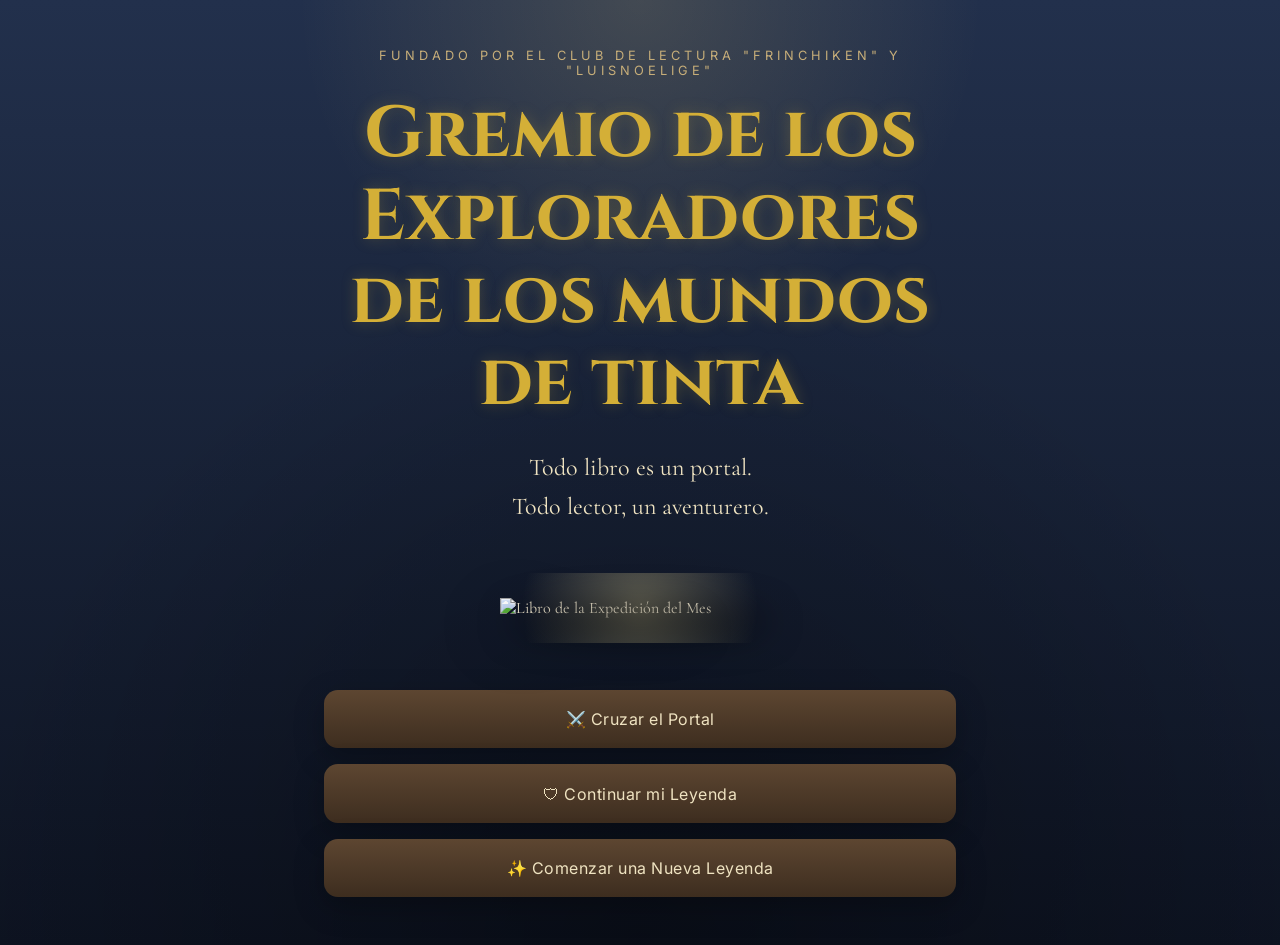
==== index.html @ 83ee89a5 "2" ====
<!DOCTYPE html>
<html lang="es">

<head>

    <meta charset="UTF-8">
    <meta name="viewport" content="width=device-width, initial-scale=1.0">

    <title>Gremio de Exploradores de los mundos de tinta</title>

    <!-- Google Fonts -->
    <link rel="preconnect" href="https://fonts.googleapis.com">
    <link rel="preconnect" href="https://fonts.gstatic.com" crossorigin>

    <link href="https://fonts.googleapis.com/css2?family=Cinzel:wght@400;600;700&family=Cormorant+Garamond:wght@400;500;600;700&family=Inter:wght@400;500;600&display=swap" rel="stylesheet">

    <!-- CSS -->
    <link rel="stylesheet" href="css/reset.css">
    <link rel="stylesheet" href="css/variables.css">
    <link rel="stylesheet" href="css/landing.css">

</head>

<body>

<main class="guild">

    <header class="hero">

        <p class="hero-subtitle">
            Fundado por el club de lectura "Frinchiken" y "LuisNoElige"
        </p>

        <h1>
            Gremio de los Exploradores de los mundos de tinta
        </h1>

        <p class="hero-text">
            Todo libro es un portal.<br>
            Todo lector, un aventurero.
        </p>

    </header>

    <section class="book-area">

        <div class="book-pedestal">

            <div class="guild-book">

                <div class="book-light"></div>

                <img
                    src="assets/images/book-placeholder.png"
                    alt="Libro de la Expedición del Mes">

            </div>

        </div>

    </section>

    <section class="actions">

        <button class="guild-button primary">
            ⚔️ Cruzar el Portal
            
        </button>

        <button class="guild-button">
            🛡 Continuar mi Leyenda
        </button>

        <button class="guild-button">
            ✨ Comenzar una Nueva Leyenda
        </button>

    </section>

</main>

<script src="js/landing.js"></script>

</body>
</html>
---- css/variables.css ----
:root{

    /* ===== COLORES ===== */

    --night:#0d1321;
    --night-light:#18233b;

    --wood:#3d2d1f;
    --wood-light:#5d4631;

    --gold:#d4af37;
    --gold-soft:#f3d57c;

    --parchment:#efe3c1;

    --text:#f6edd5;

    --magic:#89d7ff;

    /* ===== SOMBRAS ===== */

    --shadow-book:
        0 25px 60px rgba(0,0,0,.55);

    --shadow-soft:
        0 10px 30px rgba(0,0,0,.25);

    /* ===== BORDES ===== */

    --radius:18px;

    /* ===== ESPACIADO ===== */

    --space-xs:.5rem;
    --space-s:1rem;
    --space-m:2rem;
    --space-l:3rem;
    --space-xl:5rem;

    /* ===== TRANSICIONES ===== */

    --transition:.35s ease;

}
---- css/landing.css ----
/* ===========================
   LANDING - GREMIO
=========================== */

body{

    min-height:100vh;

    background:

        radial-gradient(circle at top,
        rgba(255,220,120,.15),
        transparent 30%),

        radial-gradient(circle at bottom,
        rgba(0,0,0,.35),
        transparent 60%),

        linear-gradient(
        180deg,
        #22304c,
        #0d1321);

    color:var(--text);

    font-family:"Cormorant Garamond", serif;

}

/* ===========================
        CONTENEDOR
=========================== */

.guild{

    width:min(92%,680px);

    margin:auto;

    min-height:100vh;

    display:flex;

    flex-direction:column;

    justify-content:center;

    align-items:center;

    gap:2.5rem;

    padding:3rem 1.5rem;

}

/* ===========================
          HERO
=========================== */

.hero{

    text-align:center;

}

.hero-subtitle{

    font-family:"Inter",sans-serif;

    text-transform:uppercase;

    letter-spacing:4px;

    font-size:.8rem;

    color:#c7ae79;

    margin-bottom:1rem;

}

.hero h1{

    font-family:"Cinzel",serif;

    font-size:clamp(2.8rem,7vw,4.5rem);

    line-height:1.15;

    color:var(--gold);

    text-shadow:

        0 0 15px rgba(212,175,55,.25);

}

.hero-text{

    margin-top:1.5rem;

    font-size:1.5rem;

    line-height:1.6;

    color:var(--parchment);

}

/* ===========================
      LIBRO
=========================== */

.book-area{

    display:flex;

    justify-content:center;

    width:100%;

}

.book-pedestal{

    position:relative;

    padding:2rem;

}

.book-pedestal::after{

    content:"";

    position:absolute;

    left:50%;

    bottom:10px;

    transform:translateX(-50%);

    width:260px;

    height:35px;

    border-radius:50%;

    background:rgba(0,0,0,.45);

    filter:blur(18px);

}

.guild-book{

    position:relative;

    width:280px;

    transition:all .35s ease;

}

.guild-book:hover{

    transform:

        translateY(-10px)

        scale(1.03);

}

.guild-book img{

    width:100%;

    display:block;

    filter:drop-shadow(0 20px 35px rgba(0,0,0,.45));

}

.book-light{

    position:absolute;

    inset:-25px;

    background:

        radial-gradient(circle,
        rgba(248,231,163,.35),
        transparent 70%);

    animation:pulse 3s infinite;

}

/* ===========================
      BOTONES
=========================== */

.actions{

    width:100%;

    display:flex;

    flex-direction:column;

    gap:1rem;

}

.guild-button{

    padding:1.2rem;

    border:none;

    border-radius:14px;

    cursor:pointer;

    background:

        linear-gradient(
        180deg,
        #5d4631,
        #3d2d1f);

    color:var(--parchment);

    font-family:"Inter",sans-serif;

    font-size:1rem;

    letter-spacing:.5px;

    transition:.35s;

    box-shadow:var(--shadow-soft);

}

.guild-button:hover{

    transform:translateY(-3px);

    border:1px solid var(--gold);

    box-shadow:

        0 0 20px rgba(212,175,55,.25);

}

/* ===========================
      ANIMACIONES
=========================== */

@keyframes pulse{

    0%{

        opacity:.45;

    }

    50%{

        opacity:1;

    }

    100%{

        opacity:.45;

    }

}
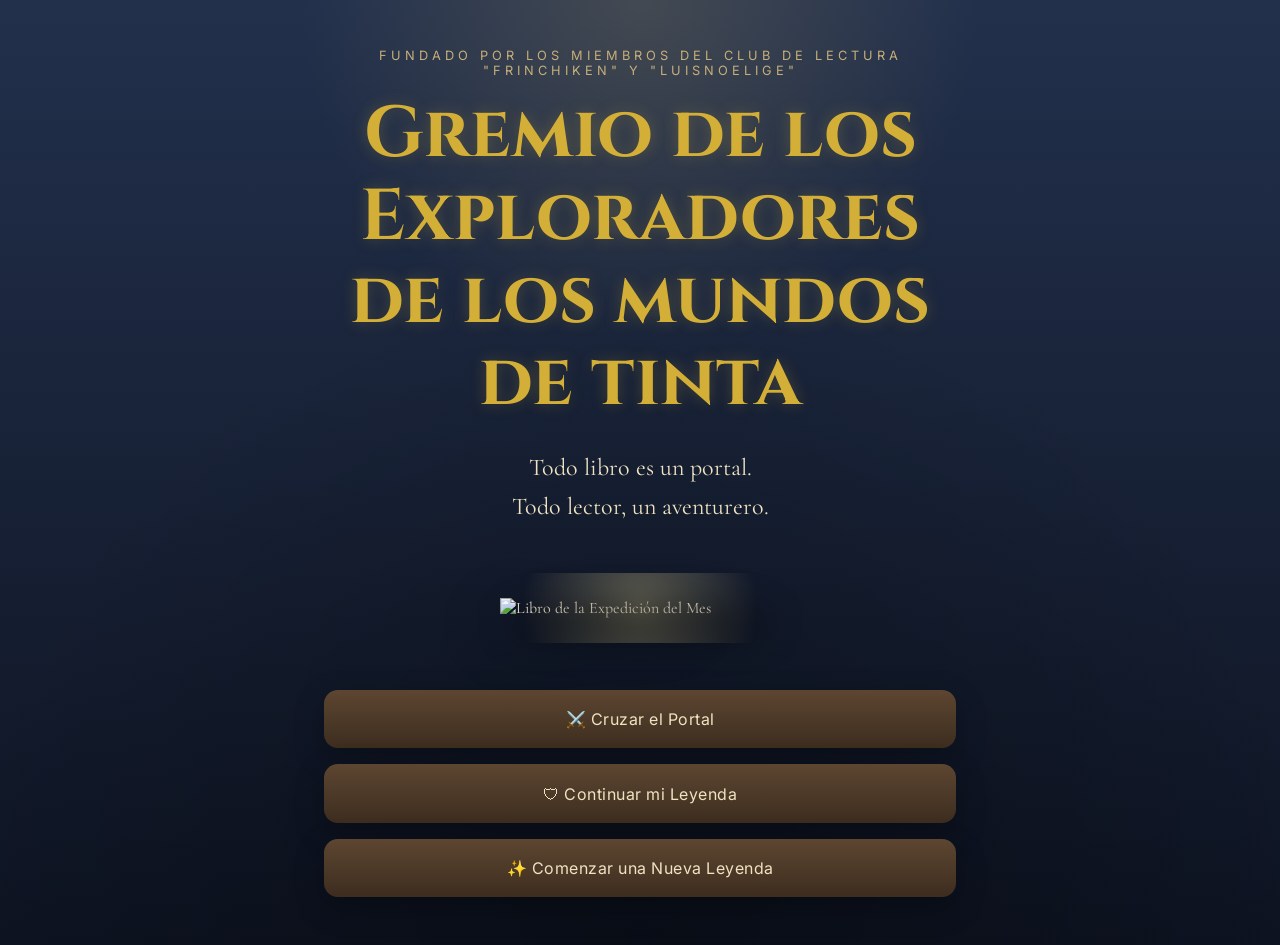
==== commit 7667edf5: "1545" ====
--- a/index.html
+++ b/index.html
@@ -28,7 +28,7 @@
     <header class="hero">
 
         <p class="hero-subtitle">
-            Fundado por el club de lectura "Frinchiken" y "LuisNoElige"
+            Fundado por los miembros del club de lectura "Frinchiken" y "LuisNoElige"
         </p>
 
         <h1>
@@ -62,12 +62,11 @@
 
     <section class="actions">
 
-        <button class="guild-button primary">
+        <button class="guild-button primary" type="button" onclick="window.location.href='portal.html';">
             ⚔️ Cruzar el Portal
-            
         </button>
 
-        <button class="guild-button">
+        <button class="guild-button" type="button">
             🛡 Continuar mi Leyenda
         </button>
 
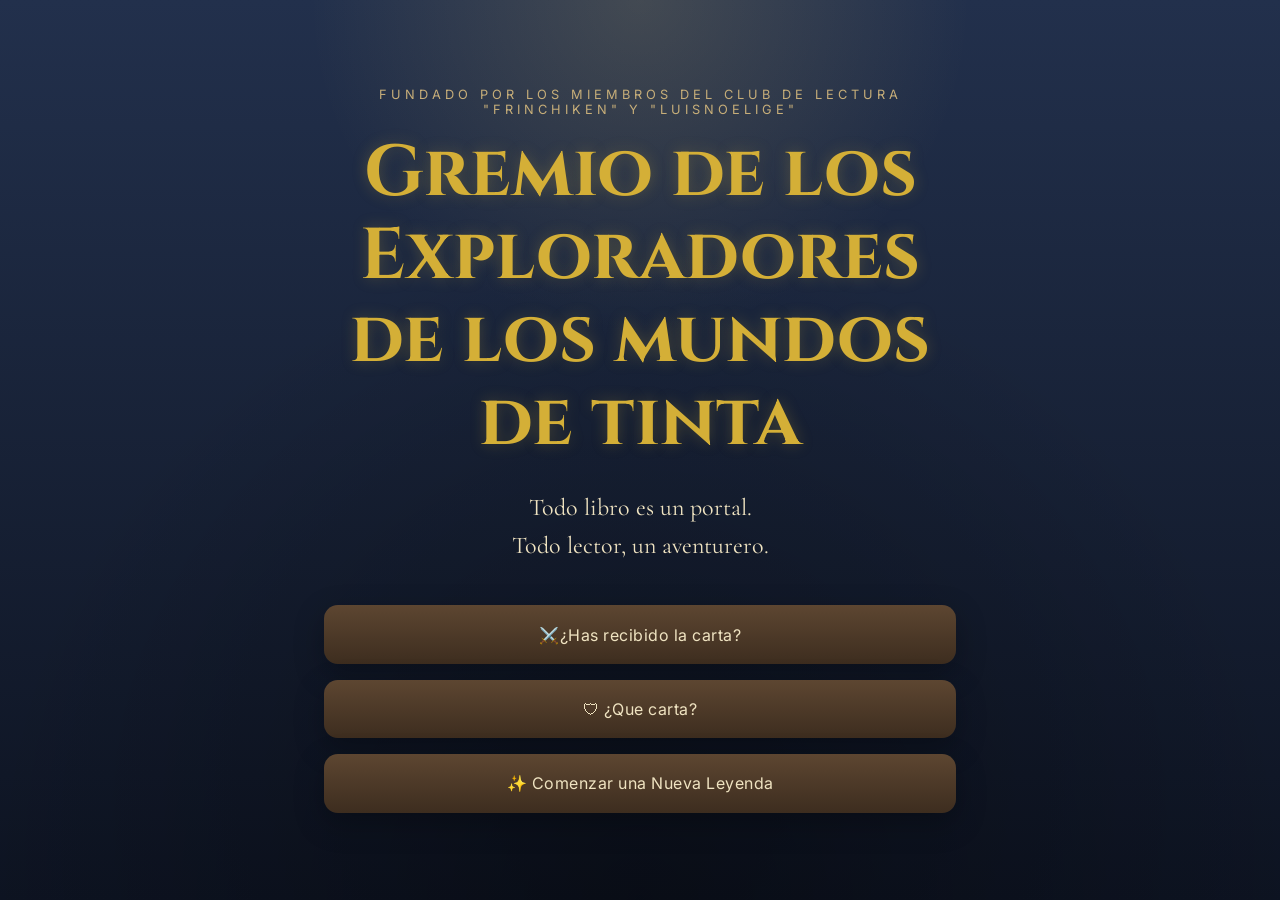
==== commit e716e56b: "1756" ====
--- a/index.html
+++ b/index.html
@@ -42,7 +42,7 @@
 
     </header>
 
-    <section class="book-area">
+    <!-- <section class="book-area">
 
         <div class="book-pedestal">
 
@@ -58,16 +58,16 @@
 
         </div>
 
-    </section>
+    </section> -->
 
     <section class="actions">
 
         <button class="guild-button primary" type="button" onclick="window.location.href='portal.html';">
-            ⚔️ Cruzar el Portal
+            ⚔️¿Has recibido la carta?
         </button>
 
         <button class="guild-button" type="button">
-            🛡 Continuar mi Leyenda
+            🛡 ¿Que carta?
         </button>
 
         <button class="guild-button">
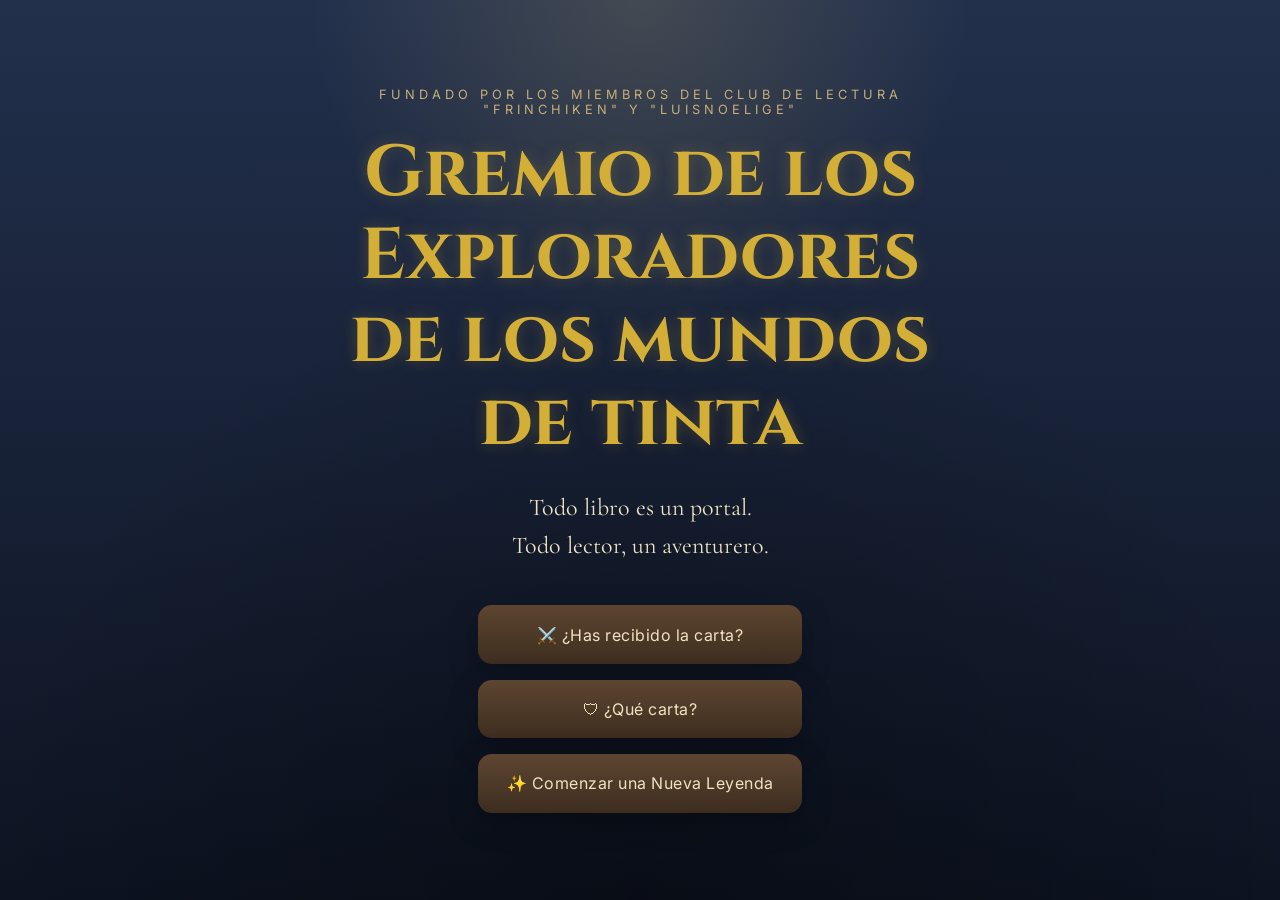
==== commit d0a5e7ef: "1757" ====
--- a/index.html
+++ b/index.html
@@ -62,19 +62,38 @@
 
     <section class="actions">
 
-        <button class="guild-button primary" type="button" onclick="window.location.href='portal.html';">
-            ⚔️¿Has recibido la carta?
+      
+    <button class="guild-button primary" id="btn-login" type="button">
+        ⚔️ ¿Has recibido la carta?
+    </button>
+
+    <form class="login-box hidden" id="login-form">
+        <div class="form-group">
+            <label for="username">Nombre del Aventurero</label>
+            <input type="text" id="username" placeholder="Ej. Elminster" required>
+        </div>
+        
+        <div class="form-group">
+            <label for="password">Palabra Mágica</label>
+            <input type="password" id="password" placeholder="••••••••" required>
+        </div>
+
+        <button type="submit" class="guild-button magic-btn">
+            ✨ Entrar al gremio
         </button>
+    </form>
 
-        <button class="guild-button" type="button">
-            🛡 ¿Que carta?
-        </button>
+    <button class="guild-button" type="button" onclick="window.location.href='lore.html';">
+        🛡 ¿Qué carta?
+    </button>
 
-        <button class="guild-button">
-            ✨ Comenzar una Nueva Leyenda
-        </button>
+    <button class="guild-button" type="button" onclick="window.location.href='registro.html';">
+        ✨ Comenzar una Nueva Leyenda
+    </button>
 
-    </section>
+</section>
+
+
 
 </main>
 
--- a/css/variables.css
+++ b/css/variables.css
@@ -42,3 +42,4 @@
     --transition:.35s ease;
 
 }
+
--- a/css/landing.css
+++ b/css/landing.css
@@ -200,64 +200,48 @@
 }
 
 /* ===========================
-      BOTONES
-=========================== */
-
-.actions{
-
-    width:100%;
-
-    display:flex;
-
-    flex-direction:column;
-
-    gap:1rem;
-
-}
-
-.guild-button{
-
-    padding:1.2rem;
-
-    border:none;
-
-    border-radius:14px;
-
-    cursor:pointer;
-
-    background:
-
-        linear-gradient(
-        180deg,
-        #5d4631,
-        #3d2d1f);
-
-    color:var(--parchment);
-
-    font-family:"Inter",sans-serif;
-
-    font-size:1rem;
-
-    letter-spacing:.5px;
-
-    transition:.35s;
-
-    box-shadow:var(--shadow-soft);
-
-}
-
-.guild-button:hover{
-
-    transform:translateY(-3px);
-
-    border:1px solid var(--gold);
-
-    box-shadow:
-
-        0 0 20px rgba(212,175,55,.25);
-
-}
-
+      CONTENEDOR DE BOTONES
+=========================== */
+
+.actions {
+    display: flex;
+    flex-direction: column;
+    align-items: stretch; /* Estira todos los botones para medir lo mismo */
+    width: max-content;   /* Ajusta la anchura global al botón con el texto más largo */
+    max-width: 90vw;      /* Seguridad para no desbordar en dispositivos móviles */
+    margin: 0 auto;
+    gap: 1rem;
+}
+
+.guild-button {
+    width: 100%;          /* Rena todo el ancho fijado por .actions */
+    box-sizing: border-box;
+    white-space: nowrap;  /* Mantiene el texto en una sola línea para no distorsionar la medida */
+    
+    display: flex;
+    align-items: center;
+    justify-content: center;
+    
+    padding: 1.2rem 1.8rem;
+    border: none;
+    border-radius: 14px;
+    cursor: pointer;
+
+    background: linear-gradient(180deg, #5d4631, #3d2d1f);
+    color: var(--parchment);
+    font-family: "Inter", sans-serif;
+    font-size: 1rem;
+    letter-spacing: .5px;
+
+    transition: all .35s ease;
+    box-shadow: var(--shadow-soft);
+}
+
+.guild-button:hover {
+    transform: translateY(-3px);
+    border: 1px solid var(--gold);
+    box-shadow: 0 0 20px rgba(212, 175, 55, .25);
+}
 /* ===========================
       ANIMACIONES
 =========================== */
@@ -283,3 +267,94 @@
     }
 
 }
+/* Contenedor de botones (necesita flexbox para empujar elementos hacia abajo) */
+/* .actions {
+    display: flex;
+    width: 100%;
+    flex-direction: column;
+    align-items: center;
+    gap: 1rem;
+    max-width: 400px;
+    margin: 0 auto;
+} */
+
+/* Caja de Login Mágica */
+.login-box {
+   width: 100%;
+    box-sizing: border-box; /* Crucial para que el padding no sume ancho extra */
+    background: rgba(10, 25, 47, 0.85);
+    border: 2px solid #64ffda;
+    border-radius: 8px;
+    padding: 1.5rem;
+    box-shadow: 0 0 20px rgba(100, 255, 218, 0.3),
+                inset 0 0 15px rgba(100, 255, 218, 0.1);
+    backdrop-filter: blur(5px);
+    
+    max-height: 300px;
+    opacity: 1;
+    overflow: hidden;
+    transition: all 0.4s ease-in-out;
+    
+}
+
+/* Estado oculto para la animación */
+.login-box.hidden {
+    max-height: 0;
+    opacity: 0;
+    padding-top: 0;
+    padding-bottom: 0;
+    border-color: transparent;
+    pointer-events: none;
+
+    /* Reglas esenciales para eliminar el margen fantasma */
+    margin-top: -1rem;  /* Anula exactamente el 'gap' extra de .actions */
+    border-width: 0;   /* Evita que el grosor del borde ocupe espacio */
+    overflow: hidden;  /* Asegura que nada se salga del área de 0px */
+}
+
+/* Campos del formulario */
+.form-group {
+    display: flex;
+    flex-direction: column;
+    align-items: flex-start;
+    margin-bottom: 1rem;
+}
+
+.form-group label {
+    font-family: var(--font-serif);
+    color: #8892b0;
+    font-size: 0.95rem;
+    margin-bottom: 0.3rem;
+}
+
+.form-group input {
+    width: 100%;
+    padding: 0.6rem;
+    background: rgba(2, 12, 27, 0.7);
+    border: 1px solid #233554;
+    border-radius: 4px;
+    color: #e6f1ff;
+    font-family: var(--font-ui);
+    outline: none;
+    transition: border-color 0.3s, box-shadow 0.3s;
+}
+
+.form-group input:focus {
+    border-color: #64ffda;
+    box-shadow: 0 0 8px rgba(100, 255, 218, 0.5);
+}
+
+/* Botón de envío azul mágico */
+.magic-btn {
+    width: 100%;
+    background: linear-gradient(135deg, #1e3c72 0%, #2a5298 100%);
+    color: #e6f1ff;
+    border: 1px solid #64ffda;
+    box-shadow: 0 0 10px rgba(42, 82, 152, 0.5);
+    cursor: pointer;
+}
+
+.magic-btn:hover {
+    background: linear-gradient(135deg, #2a5298 0%, #1e3c72 100%);
+    box-shadow: 0 0 15px rgba(100, 255, 218, 0.6);
+}
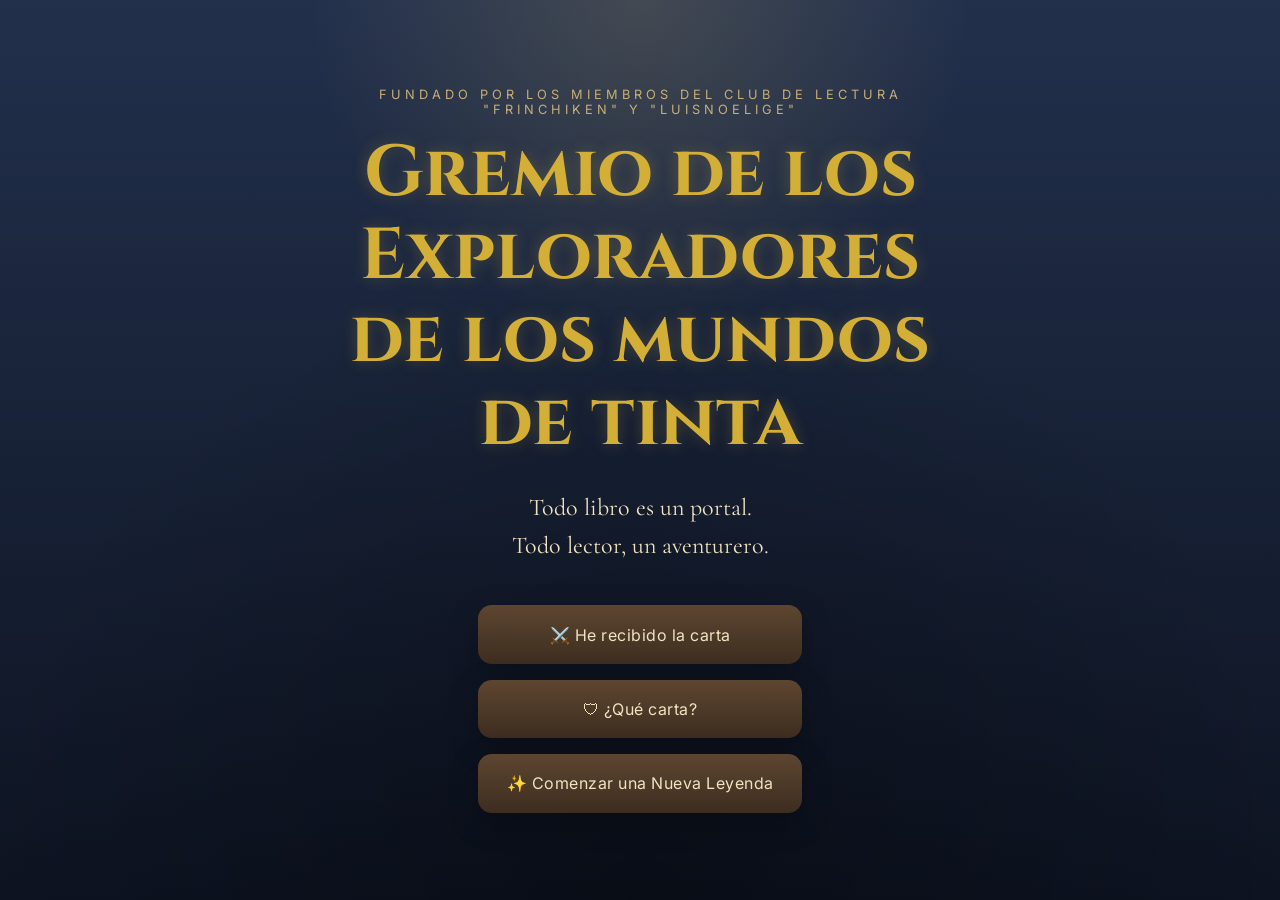
==== commit c6ca41b8: "2323" ====
--- a/index.html
+++ b/index.html
@@ -64,7 +64,7 @@
 
       
     <button class="guild-button primary" id="btn-login" type="button">
-        ⚔️ ¿Has recibido la carta?
+        ⚔️ He recibido la carta
     </button>
 
     <form class="login-box hidden" id="login-form">
